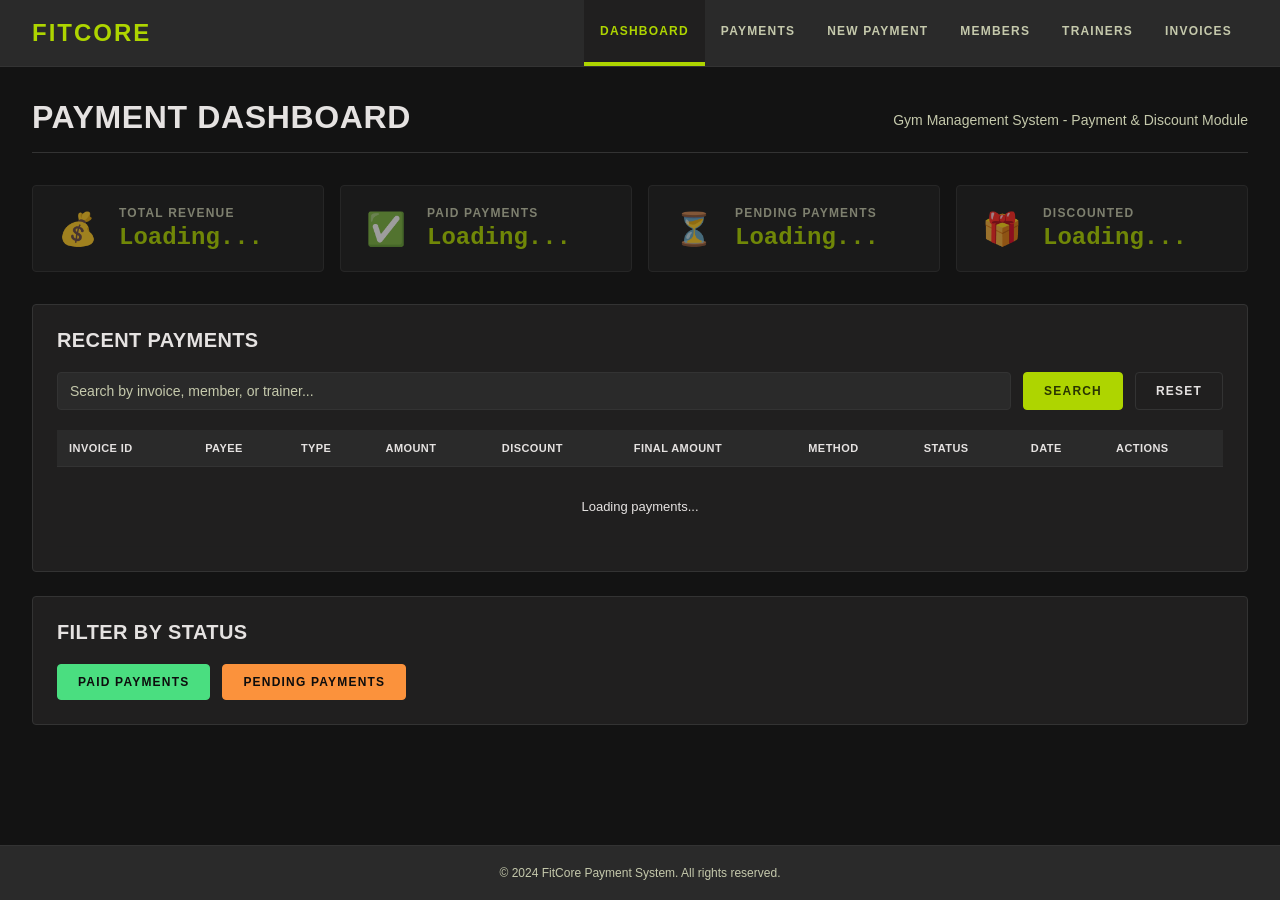
==== index.html @ 8bd40336 "feat: Add Payments and Trainers management pages with CRUD functionality - Created payments.html for" ====
<!DOCTYPE html>
<html lang="en">
<head>
    <meta charset="UTF-8">
    <meta name="viewport" content="width=device-width, initial-scale=1.0">
    <title>FitCore Payment Dashboard</title>
    <link rel="stylesheet" href="styles.css">
</head>
<body>
    <nav class="navbar">
        <div class="nav-container">
            <h1 class="logo">FitCore</h1>
            <ul class="nav-menu">
                <li><a href="index.html" class="active">Dashboard</a></li>
                <li><a href="payments.html">Payments</a></li>
                <li><a href="create-payment.html">New Payment</a></li>
                <li><a href="members.html">Members</a></li>
                <li><a href="trainers.html">Trainers</a></li>
                <li><a href="invoices.html">Invoices</a></li>
            </ul>
        </div>
    </nav>

    <div class="container">
        <div class="page-header">
            <h1>Payment Dashboard</h1>
            <p>Gym Management System - Payment & Discount Module</p>
        </div>

        <!-- Stats Section -->
        <div class="stats-grid" id="statsContainer">
            <div class="stat-card loading">
                <div class="stat-icon">💰</div>
                <div class="stat-info">
                    <h3>Total Revenue</h3>
                    <p class="stat-value">Loading...</p>
                </div>
            </div>
            <div class="stat-card loading">
                <div class="stat-icon">✅</div>
                <div class="stat-info">
                    <h3>Paid Payments</h3>
                    <p class="stat-value">Loading...</p>
                </div>
            </div>
            <div class="stat-card loading">
                <div class="stat-icon">⏳</div>
                <div class="stat-info">
                    <h3>Pending Payments</h3>
                    <p class="stat-value">Loading...</p>
                </div>
            </div>
            <div class="stat-card loading">
                <div class="stat-icon">🎁</div>
                <div class="stat-info">
                    <h3>Discounted</h3>
                    <p class="stat-value">Loading...</p>
                </div>
            </div>
        </div>

        <!-- Recent Payments Section -->
        <div class="section">
            <h2>Recent Payments</h2>
            <div class="search-box">
                <input type="text" id="searchInput" placeholder="Search by invoice, member, or trainer..." class="search-input">
                <button onclick="searchPayments()" class="btn btn-primary">Search</button>
                <button onclick="loadPayments()" class="btn btn-secondary">Reset</button>
            </div>

            <div class="table-wrapper">
                <table class="data-table" id="paymentsTable">
                    <thead>
                        <tr>
                            <th>Invoice ID</th>
                            <th>Payee</th>
                            <th>Type</th>
                            <th>Amount</th>
                            <th>Discount</th>
                            <th>Final Amount</th>
                            <th>Method</th>
                            <th>Status</th>
                            <th>Date</th>
                            <th>Actions</th>
                        </tr>
                    </thead>
                    <tbody id="paymentsTableBody">
                        <tr><td colspan="10" class="loading-row">Loading payments...</td></tr>
                    </tbody>
                </table>
            </div>
        </div>

        <!-- Status Filter -->
        <div class="section">
            <h2>Filter by Status</h2>
            <div class="filter-buttons">
                <button onclick="filterByStatus('PAID')" class="btn btn-success">Paid Payments</button>
                <button onclick="filterByStatus('PENDING')" class="btn btn-warning">Pending Payments</button>
            </div>
        </div>
    </div>

    <footer class="footer">
        <p>&copy; 2024 FitCore Payment System. All rights reserved.</p>
    </footer>

    <script src="api.js"></script>
    <script src="dashboard.js"></script>
</body>
</html>
---- styles.css ----
/* ========================================
   FitCore Payment Dashboard - Styles
   Design System: FitCore Precision
   ======================================== */

* {
    margin: 0;
    padding: 0;
    box-sizing: border-box;
}

:root {
    --surface: #131313;
    --surface-dim: #131313;
    --surface-bright: #3a3939;
    --surface-container: #201f1f;
    --surface-container-high: #2a2a2a;
    --on-surface: #e5e2e1;
    --on-surface-variant: #c5c9ac;
    --primary: #aed500;
    --on-primary: #293500;
    --error: #ffb4ab;
    --on-error: #690005;
    --error-container: #93000a;

    --font-primary: 'Geist', -apple-system, BlinkMacSystemFont, 'Segoe UI', Roboto, sans-serif;
    --font-heading: 'Archivo Narrow', sans-serif;
}

html, body {
    width: 100%;
    height: 100%;
    font-family: var(--font-primary);
    background-color: var(--surface);
    color: var(--on-surface);
}

body {
    display: flex;
    flex-direction: column;
}

/* ========== NAVBAR ========== */
.navbar {
    background-color: var(--surface-container-high);
    border-bottom: 1px solid #333333;
    padding: 0;
    position: sticky;
    top: 0;
    z-index: 100;
}

.nav-container {
    max-width: 1440px;
    margin: 0 auto;
    display: flex;
    justify-content: space-between;
    align-items: center;
    padding: 0 32px;
}

.logo {
    font-family: var(--font-heading);
    font-size: 24px;
    font-weight: 700;
    color: var(--primary);
    text-transform: uppercase;
    letter-spacing: 2px;
    margin: 0;
    padding: 16px 0;
}

.nav-menu {
    display: flex;
    list-style: none;
    gap: 0;
    margin: 0;
}

.nav-menu li a {
    display: block;
    padding: 24px 16px;
    color: var(--on-surface-variant);
    text-decoration: none;
    border-bottom: 4px solid transparent;
    transition: all 0.3s ease;
    font-size: 12px;
    font-weight: 600;
    text-transform: uppercase;
    letter-spacing: 0.1em;
}

.nav-menu li a:hover,
.nav-menu li a.active {
    color: var(--primary);
    border-bottom-color: var(--primary);
    background-color: var(--surface-container);
}

/* ========== CONTAINER ========== */
.container {
    flex: 1;
    max-width: 1440px;
    margin: 0 auto;
    padding: 32px;
    width: 100%;
}

.page-header {
    display: flex;
    justify-content: space-between;
    align-items: center;
    margin-bottom: 32px;
    padding-bottom: 16px;
    border-bottom: 1px solid #333333;
}

.page-header h1 {
    font-family: var(--font-heading);
    font-size: 32px;
    font-weight: 700;
    text-transform: uppercase;
    letter-spacing: 0.02em;
}

.page-header p {
    color: var(--on-surface-variant);
    font-size: 14px;
    margin-top: 4px;
}

/* ========== STATS GRID ========== */
.stats-grid {
    display: grid;
    grid-template-columns: repeat(auto-fit, minmax(250px, 1fr));
    gap: 16px;
    margin-bottom: 32px;
}

.stat-card {
    background-color: var(--surface-container);
    border: 1px solid #333333;
    border-radius: 4px;
    padding: 20px;
    display: flex;
    align-items: center;
    gap: 16px;
    transition: all 0.3s ease;
}

.stat-card:hover {
    background-color: var(--surface-container-high);
    border-color: var(--primary);
}

.stat-card.loading {
    opacity: 0.6;
}

.stat-icon {
    font-size: 32px;
    min-width: 50px;
    text-align: center;
}

.stat-info h3 {
    font-family: var(--font-heading);
    font-size: 12px;
    font-weight: 600;
    text-transform: uppercase;
    letter-spacing: 0.1em;
    color: var(--on-surface-variant);
    margin-bottom: 4px;
}

.stat-value {
    font-family: 'Courier New', monospace;
    font-size: 24px;
    font-weight: 600;
    color: var(--primary);
    margin: 0;
}

/* ========== SECTIONS ========== */
.section {
    background-color: var(--surface-container);
    border: 1px solid #333333;
    border-radius: 4px;
    padding: 24px;
    margin-bottom: 24px;
}

.section h2 {
    font-family: var(--font-heading);
    font-size: 20px;
    font-weight: 600;
    text-transform: uppercase;
    letter-spacing: 0.02em;
    margin-bottom: 20px;
}

/* ========== SEARCH & FILTER ========== */
.search-box {
    display: flex;
    gap: 12px;
    margin-bottom: 20px;
}

.search-input {
    flex: 1;
    background-color: var(--surface-container-high);
    border: 1px solid #333333;
    border-radius: 4px;
    padding: 10px 12px;
    color: var(--on-surface);
    font-size: 14px;
}

.search-input::placeholder {
    color: var(--on-surface-variant);
}

.search-input:focus {
    outline: none;
    border-color: var(--primary);
    background-color: var(--surface);
}

.filter-buttons {
    display: flex;
    gap: 12px;
    flex-wrap: wrap;
}

/* ========== BUTTONS ========== */
.btn {
    padding: 10px 20px;
    border: 1px solid transparent;
    border-radius: 4px;
    cursor: pointer;
    font-family: var(--font-primary);
    font-size: 12px;
    font-weight: 600;
    text-transform: uppercase;
    letter-spacing: 0.1em;
    transition: all 0.3s ease;
    text-decoration: none;
    display: inline-flex;
    align-items: center;
    gap: 8px;
}

.btn-primary {
    background-color: var(--primary);
    color: var(--on-primary);
    border-color: var(--primary);
}

.btn-primary:hover {
    background-color: #c7f300;
    transform: translateY(-2px);
}

.btn-secondary {
    background-color: transparent;
    color: var(--on-surface);
    border-color: #333333;
}

.btn-secondary:hover {
    background-color: var(--surface-container-high);
    border-color: var(--on-surface);
}

.btn-success {
    background-color: #4ADE80;
    color: #0D0D0D;
    border-color: #4ADE80;
}

.btn-success:hover {
    background-color: #22c55e;
}

.btn-warning {
    background-color: #FB923C;
    color: #0D0D0D;
    border-color: #FB923C;
}

.btn-warning:hover {
    background-color: #f97316;
}

.btn-info {
    background-color: #aaedfe;
    color: #001f25;
    border-color: #aaedfe;
}

.btn-danger {
    background-color: var(--error-container);
    color: var(--error);
    border-color: var(--error-container);
}

.btn-danger:hover {
    background-color: #dc2626;
    color: white;
}

.btn-lg {
    padding: 14px 28px;
    font-size: 13px;
}

.btn:disabled {
    opacity: 0.5;
    cursor: not-allowed;
}

/* ========== TABLES ========== */
.table-wrapper {
    overflow-x: auto;
}

.data-table {
    width: 100%;
    border-collapse: collapse;
    font-size: 13px;
}

.data-table thead {
    background-color: var(--surface-container-high);
    border-bottom: 1px solid #333333;
}

.data-table th {
    padding: 12px;
    text-align: left;
    font-family: var(--font-heading);
    font-weight: 600;
    text-transform: uppercase;
    letter-spacing: 0.04em;
    color: var(--on-surface);
    font-size: 11px;
}

.data-table td {
    padding: 12px;
    border-bottom: 1px solid #1f1f1f;
    color: var(--on-surface);
}

.data-table tbody tr:hover {
    background-color: var(--surface-container-high);
}

.data-table tbody tr.paid {
    border-left: 4px solid #4ADE80;
}

.data-table tbody tr.pending {
    border-left: 4px solid #FB923C;
}

.loading-row {
    text-align: center;
    color: var(--on-surface-variant);
    padding: 32px !important;
}

.status-badge {
    display: inline-block;
    padding: 4px 12px;
    border-radius: 4px;
    font-weight: 600;
    font-size: 10px;
    text-transform: uppercase;
    letter-spacing: 0.1em;
}

.status-paid {
    background-color: #0F2D0F;
    color: #4ADE80;
}

.status-pending {
    background-color: #2D1A00;
    color: #FB923C;
}

.badge {
    display: inline-block;
    padding: 3px 8px;
    border-radius: 2px;
    font-weight: 600;
    font-size: 10px;
    text-transform: uppercase;
}

.badge-premium {
    background-color: var(--primary);
    color: var(--on-primary);
}

.badge-new {
    background-color: #aaedfe;
    color: #001f25;
}

/* ========== FORMS ========== */
.form-container {
    max-width: 600px;
}

.payment-form {
    background-color: var(--surface-container);
    border: 1px solid #333333;
    border-radius: 4px;
    padding: 24px;
}

.form-section {
    margin-bottom: 24px;
}

.form-section h3 {
    font-family: var(--font-heading);
    font-size: 14px;
    font-weight: 600;
    text-transform: uppercase;
    letter-spacing: 0.04em;
    margin-bottom: 16px;
    padding-bottom: 12px;
    border-bottom: 1px solid #333333;
}

.form-group {
    margin-bottom: 16px;
}

.form-group label {
    display: block;
    font-size: 12px;
    font-weight: 600;
    text-transform: uppercase;
    letter-spacing: 0.1em;
    color: var(--on-surface-variant);
    margin-bottom: 6px;
}

.form-control {
    width: 100%;
    background-color: var(--surface-container-high);
    border: 1px solid #333333;
    border-radius: 4px;
    padding: 10px 12px;
    color: var(--on-surface);
    font-family: var(--font-primary);
    font-size: 14px;
    transition: all 0.3s ease;
}

.form-control:focus {
    outline: none;
    border-color: var(--primary);
    background-color: var(--surface);
}

.form-control::placeholder {
    color: var(--on-surface-variant);
}

textarea.form-control {
    resize: vertical;
}

.form-group.highlight {
    background-color: var(--surface-container-high);
    border: 1px solid var(--primary);
    border-radius: 4px;
    padding: 12px;
    margin-bottom: 16px;
}

.form-group.highlight input {
    background-color: transparent;
    border: none;
    color: var(--primary);
}

.form-actions {
    display: flex;
    gap: 12px;
    margin-top: 24px;
    padding-top: 24px;
    border-top: 1px solid #333333;
}

.form-actions button,
.form-actions a {
    flex: 1;
}

/* ========== MODALS ========== */
.modal {
    display: none;
    position: fixed;
    top: 0;
    left: 0;
    width: 100%;
    height: 100%;
    background-color: rgba(0, 0, 0, 0.7);
    z-index: 1000;
    align-items: center;
    justify-content: center;
}

.modal.active {
    display: flex;
}

.modal-content {
    background-color: var(--surface-container);
    border: 1px solid #333333;
    border-radius: 4px;
    width: 90%;
    max-width: 500px;
    max-height: 90vh;
    overflow-y: auto;
    box-shadow: 0 10px 40px rgba(0, 0, 0, 0.5);
}

.modal-content.invoice-content {
    max-width: 800px;
}

.modal-header {
    display: flex;
    justify-content: space-between;
    align-items: center;
    padding: 20px;
    border-bottom: 1px solid #333333;
}

.modal-header h2 {
    font-family: var(--font-heading);
    font-size: 18px;
    font-weight: 600;
    text-transform: uppercase;
}

.close-btn {
    background: none;
    border: none;
    color: var(--on-surface);
    font-size: 28px;
    cursor: pointer;
    padding: 0;
    width: 32px;
    height: 32px;
    display: flex;
    align-items: center;
    justify-content: center;
    transition: all 0.3s ease;
}

.close-btn:hover {
    color: var(--primary);
}

.modal-body {
    padding: 20px;
}

.modal-footer {
    display: flex;
    gap: 12px;
    padding: 20px;
    border-top: 1px solid #333333;
    justify-content: flex-end;
}

.modal-footer .btn {
    flex: 0 1 auto;
}

/* ========== ALERTS ========== */
.alert {
    padding: 16px;
    border-radius: 4px;
    margin-bottom: 16px;
    border-left: 4px solid;
}

.alert h4 {
    margin: 0 0 8px 0;
    font-weight: 600;
}

.alert p {
    margin: 0;
    font-size: 14px;
}

.alert-success {
    background-color: #0F2D0F;
    border-left-color: #4ADE80;
    color: #4ADE80;
}

.alert-error {
    background-color: var(--error-container);
    border-left-color: var(--error);
    color: var(--error);
}

/* ========== INVOICE PREVIEW ========== */
.invoice-preview {
    background-color: #ffffff;
    color: #000000;
    padding: 40px;
    border-radius: 4px;
}

.invoice-header {
    text-align: center;
    margin-bottom: 30px;
    border-bottom: 2px solid #000;
    padding-bottom: 20px;
}

.invoice-header h1 {
    font-size: 28px;
    margin: 0;
}

.invoice-details {
    display: grid;
    grid-template-columns: 1fr 1fr;
    gap: 20px;
    margin-bottom: 30px;
}

.invoice-detail-group h3 {
    font-size: 12px;
    font-weight: 600;
    text-transform: uppercase;
    margin-bottom: 10px;
    border-bottom: 1px solid #ccc;
    padding-bottom: 5px;
}

.invoice-detail-group p {
    margin: 5px 0;
    font-size: 13px;
}

.invoice-items {
    margin-bottom: 30px;
}

.invoice-items table {
    width: 100%;
    border-collapse: collapse;
    margin-bottom: 20px;
}

.invoice-items th {
    background-color: #f0f0f0;
    padding: 10px;
    text-align: left;
    font-weight: 600;
    border-bottom: 2px solid #000;
}

.invoice-items td {
    padding: 10px;
    border-bottom: 1px solid #ddd;
}

.invoice-totals {
    display: flex;
    justify-content: flex-end;
    margin-bottom: 30px;
}

.totals-table {
    width: 300px;
}

.totals-table tr td {
    padding: 8px;
    border: none;
}

.totals-table tr.total td {
    border-top: 2px solid #000;
    border-bottom: 2px solid #000;
    font-weight: 600;
    font-size: 14px;
}

/* ========== FOOTER ========== */
.footer {
    background-color: var(--surface-container-high);
    border-top: 1px solid #333333;
    padding: 20px 32px;
    text-align: center;
    color: var(--on-surface-variant);
    font-size: 12px;
    margin-top: auto;
}

/* ========== RESPONSIVE ========== */
@media (max-width: 768px) {
    .container {
        padding: 16px;
    }

    .nav-container {
        padding: 0 16px;
        flex-direction: column;
        gap: 12px;
    }

    .nav-menu {
        flex-wrap: wrap;
        gap: 0;
    }

    .nav-menu li a {
        padding: 12px 8px;
        font-size: 10px;
    }

    .page-header {
        flex-direction: column;
        align-items: flex-start;
        gap: 12px;
    }

    .stats-grid {
        grid-template-columns: 1fr;
    }

    .search-box {
        flex-direction: column;
    }

    .search-box .btn {
        width: 100%;
    }

    .filter-buttons {
        justify-content: flex-start;
    }

    .data-table {
        font-size: 11px;
    }

    .data-table th,
    .data-table td {
        padding: 8px 6px;
    }

    .form-actions {
        flex-direction: column;
    }

    .modal-content {
        width: 95%;
    }

    .invoice-preview {
        padding: 20px;
    }
}
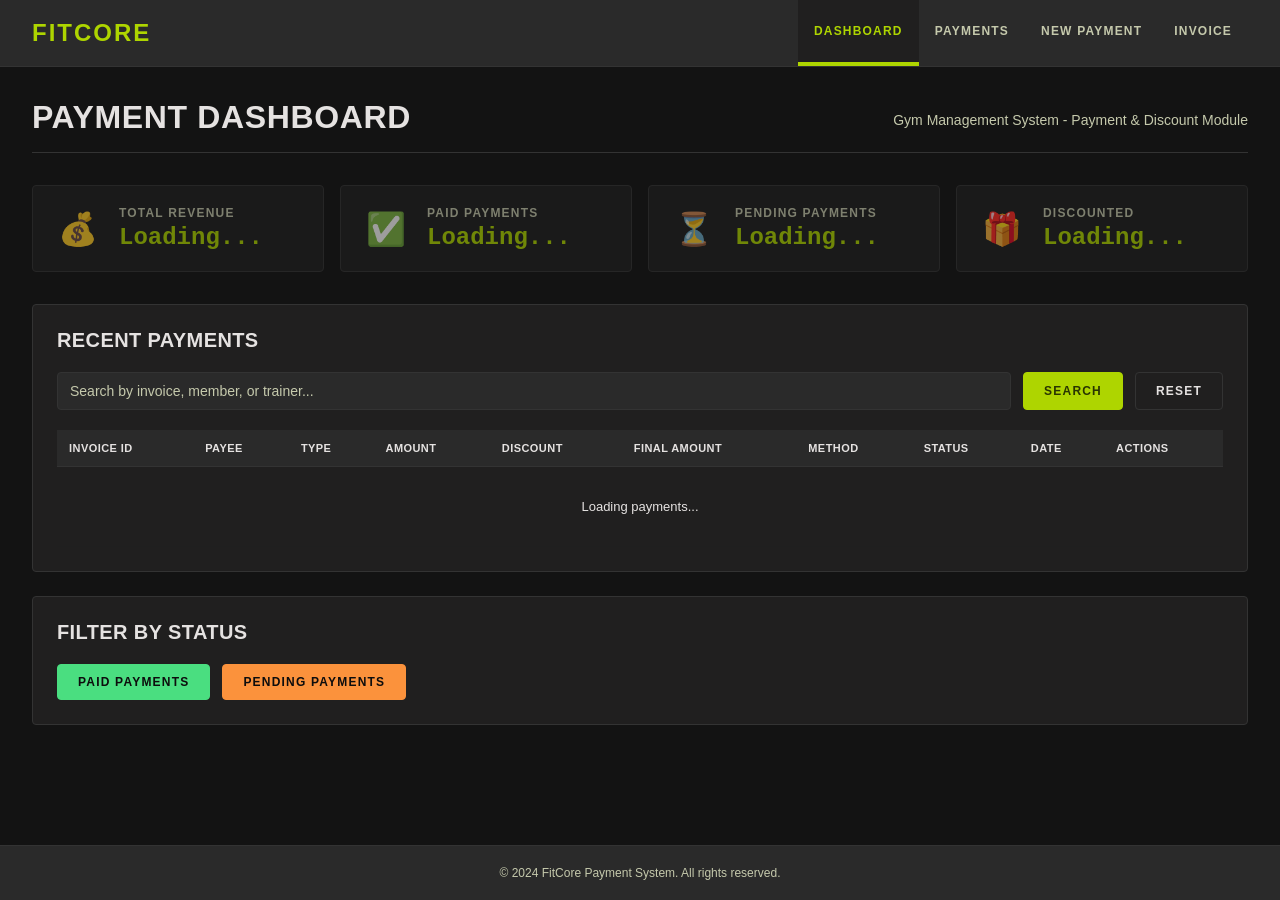
==== commit 37d34027: "feat: Add payment management functionality with API integration - Implemented utility functions for " ====
--- a/index.html
+++ b/index.html
@@ -4,7 +4,8 @@
     <meta charset="UTF-8">
     <meta name="viewport" content="width=device-width, initial-scale=1.0">
     <title>FitCore Payment Dashboard</title>
-    <link rel="stylesheet" href="styles.css">
+    <link rel="stylesheet" href="assets/css/main.css">
+    <link rel="stylesheet" href="assets/css/dashboard.css">
 </head>
 <body>
     <nav class="navbar">
@@ -12,11 +13,9 @@
             <h1 class="logo">FitCore</h1>
             <ul class="nav-menu">
                 <li><a href="index.html" class="active">Dashboard</a></li>
-                <li><a href="payments.html">Payments</a></li>
-                <li><a href="create-payment.html">New Payment</a></li>
-                <li><a href="members.html">Members</a></li>
-                <li><a href="trainers.html">Trainers</a></li>
-                <li><a href="invoices.html">Invoices</a></li>
+                <li><a href="pages/payments-dashboard.html">Payments</a></li>
+                <li><a href="pages/new-payment.html">New Payment</a></li>
+                <li><a href="pages/invoice-view.html">Invoice</a></li>
             </ul>
         </div>
     </nav>
@@ -105,7 +104,7 @@
         <p>&copy; 2024 FitCore Payment System. All rights reserved.</p>
     </footer>
 
-    <script src="api.js"></script>
-    <script src="dashboard.js"></script>
+    <script src="assets/js/api.js"></script>
+    <script src="assets/js/dashboard.js"></script>
 </body>
 </html>
--- a/assets/css/main.css
+++ b/assets/css/main.css
@@ -0,0 +1,775 @@
+/* ========================================
+   FitCore Payment Dashboard - Styles
+   Design System: FitCore Precision
+   ======================================== */
+
+* {
+    margin: 0;
+    padding: 0;
+    box-sizing: border-box;
+}
+
+:root {
+    --surface: #131313;
+    --surface-dim: #131313;
+    --surface-bright: #3a3939;
+    --surface-container: #201f1f;
+    --surface-container-high: #2a2a2a;
+    --on-surface: #e5e2e1;
+    --on-surface-variant: #c5c9ac;
+    --primary: #aed500;
+    --on-primary: #293500;
+    --error: #ffb4ab;
+    --on-error: #690005;
+    --error-container: #93000a;
+
+    --font-primary: 'Geist', -apple-system, BlinkMacSystemFont, 'Segoe UI', Roboto, sans-serif;
+    --font-heading: 'Archivo Narrow', sans-serif;
+}
+
+html, body {
+    width: 100%;
+    height: 100%;
+    font-family: var(--font-primary);
+    background-color: var(--surface);
+    color: var(--on-surface);
+}
+
+body {
+    display: flex;
+    flex-direction: column;
+}
+
+/* ========== NAVBAR ========== */
+.navbar {
+    background-color: var(--surface-container-high);
+    border-bottom: 1px solid #333333;
+    padding: 0;
+    position: sticky;
+    top: 0;
+    z-index: 100;
+}
+
+.nav-container {
+    max-width: 1440px;
+    margin: 0 auto;
+    display: flex;
+    justify-content: space-between;
+    align-items: center;
+    padding: 0 32px;
+}
+
+.logo {
+    font-family: var(--font-heading);
+    font-size: 24px;
+    font-weight: 700;
+    color: var(--primary);
+    text-transform: uppercase;
+    letter-spacing: 2px;
+    margin: 0;
+    padding: 16px 0;
+}
+
+.nav-menu {
+    display: flex;
+    list-style: none;
+    gap: 0;
+    margin: 0;
+}
+
+.nav-menu li a {
+    display: block;
+    padding: 24px 16px;
+    color: var(--on-surface-variant);
+    text-decoration: none;
+    border-bottom: 4px solid transparent;
+    transition: all 0.3s ease;
+    font-size: 12px;
+    font-weight: 600;
+    text-transform: uppercase;
+    letter-spacing: 0.1em;
+}
+
+.nav-menu li a:hover,
+.nav-menu li a.active {
+    color: var(--primary);
+    border-bottom-color: var(--primary);
+    background-color: var(--surface-container);
+}
+
+/* ========== CONTAINER ========== */
+.container {
+    flex: 1;
+    max-width: 1440px;
+    margin: 0 auto;
+    padding: 32px;
+    width: 100%;
+}
+
+.page-header {
+    display: flex;
+    justify-content: space-between;
+    align-items: center;
+    margin-bottom: 32px;
+    padding-bottom: 16px;
+    border-bottom: 1px solid #333333;
+}
+
+.page-header h1 {
+    font-family: var(--font-heading);
+    font-size: 32px;
+    font-weight: 700;
+    text-transform: uppercase;
+    letter-spacing: 0.02em;
+}
+
+.page-header p {
+    color: var(--on-surface-variant);
+    font-size: 14px;
+    margin-top: 4px;
+}
+
+/* ========== STATS GRID ========== */
+.stats-grid {
+    display: grid;
+    grid-template-columns: repeat(auto-fit, minmax(250px, 1fr));
+    gap: 16px;
+    margin-bottom: 32px;
+}
+
+.stat-card {
+    background-color: var(--surface-container);
+    border: 1px solid #333333;
+    border-radius: 4px;
+    padding: 20px;
+    display: flex;
+    align-items: center;
+    gap: 16px;
+    transition: all 0.3s ease;
+}
+
+.stat-card:hover {
+    background-color: var(--surface-container-high);
+    border-color: var(--primary);
+}
+
+.stat-card.loading {
+    opacity: 0.6;
+}
+
+.stat-icon {
+    font-size: 32px;
+    min-width: 50px;
+    text-align: center;
+}
+
+.stat-info h3 {
+    font-family: var(--font-heading);
+    font-size: 12px;
+    font-weight: 600;
+    text-transform: uppercase;
+    letter-spacing: 0.1em;
+    color: var(--on-surface-variant);
+    margin-bottom: 4px;
+}
+
+.stat-value {
+    font-family: 'Courier New', monospace;
+    font-size: 24px;
+    font-weight: 600;
+    color: var(--primary);
+    margin: 0;
+}
+
+/* ========== SECTIONS ========== */
+.section {
+    background-color: var(--surface-container);
+    border: 1px solid #333333;
+    border-radius: 4px;
+    padding: 24px;
+    margin-bottom: 24px;
+}
+
+.section h2 {
+    font-family: var(--font-heading);
+    font-size: 20px;
+    font-weight: 600;
+    text-transform: uppercase;
+    letter-spacing: 0.02em;
+    margin-bottom: 20px;
+}
+
+/* ========== SEARCH & FILTER ========== */
+.search-box {
+    display: flex;
+    gap: 12px;
+    margin-bottom: 20px;
+}
+
+.search-input {
+    flex: 1;
+    background-color: var(--surface-container-high);
+    border: 1px solid #333333;
+    border-radius: 4px;
+    padding: 10px 12px;
+    color: var(--on-surface);
+    font-size: 14px;
+}
+
+.search-input::placeholder {
+    color: var(--on-surface-variant);
+}
+
+.search-input:focus {
+    outline: none;
+    border-color: var(--primary);
+    background-color: var(--surface);
+}
+
+.filter-buttons {
+    display: flex;
+    gap: 12px;
+    flex-wrap: wrap;
+}
+
+/* ========== BUTTONS ========== */
+.btn {
+    padding: 10px 20px;
+    border: 1px solid transparent;
+    border-radius: 4px;
+    cursor: pointer;
+    font-family: var(--font-primary);
+    font-size: 12px;
+    font-weight: 600;
+    text-transform: uppercase;
+    letter-spacing: 0.1em;
+    transition: all 0.3s ease;
+    text-decoration: none;
+    display: inline-flex;
+    align-items: center;
+    gap: 8px;
+}
+
+.btn-primary {
+    background-color: var(--primary);
+    color: var(--on-primary);
+    border-color: var(--primary);
+}
+
+.btn-primary:hover {
+    background-color: #c7f300;
+    transform: translateY(-2px);
+}
+
+.btn-secondary {
+    background-color: transparent;
+    color: var(--on-surface);
+    border-color: #333333;
+}
+
+.btn-secondary:hover {
+    background-color: var(--surface-container-high);
+    border-color: var(--on-surface);
+}
+
+.btn-success {
+    background-color: #4ADE80;
+    color: #0D0D0D;
+    border-color: #4ADE80;
+}
+
+.btn-success:hover {
+    background-color: #22c55e;
+}
+
+.btn-warning {
+    background-color: #FB923C;
+    color: #0D0D0D;
+    border-color: #FB923C;
+}
+
+.btn-warning:hover {
+    background-color: #f97316;
+}
+
+
+.btn-danger {
+    background-color: var(--error-container);
+    color: var(--error);
+    border-color: var(--error-container);
+}
+
+.btn-danger:hover {
+    background-color: #dc2626;
+    color: white;
+}
+
+.btn-lg {
+    padding: 14px 28px;
+    font-size: 13px;
+}
+
+.btn:disabled {
+    opacity: 0.5;
+    cursor: not-allowed;
+}
+
+/* ========== TABLES ========== */
+.table-wrapper {
+    overflow-x: auto;
+}
+
+.data-table {
+    width: 100%;
+    border-collapse: collapse;
+    font-size: 13px;
+}
+
+.data-table thead {
+    background-color: var(--surface-container-high);
+    border-bottom: 1px solid #333333;
+}
+
+.data-table th {
+    padding: 12px;
+    text-align: left;
+    font-family: var(--font-heading);
+    font-weight: 600;
+    text-transform: uppercase;
+    letter-spacing: 0.04em;
+    color: var(--on-surface);
+    font-size: 11px;
+}
+
+.data-table td {
+    padding: 12px;
+    border-bottom: 1px solid #1f1f1f;
+    color: var(--on-surface);
+}
+
+.data-table tbody tr:hover {
+    background-color: var(--surface-container-high);
+}
+
+.data-table tbody tr.paid {
+    border-left: 4px solid #4ADE80;
+}
+
+.data-table tbody tr.pending {
+    border-left: 4px solid #FB923C;
+}
+
+.loading-row {
+    text-align: center;
+    color: var(--on-surface-variant);
+    padding: 32px !important;
+}
+
+.status-badge {
+    display: inline-block;
+    padding: 4px 12px;
+    border-radius: 4px;
+    font-weight: 600;
+    font-size: 10px;
+    text-transform: uppercase;
+    letter-spacing: 0.1em;
+}
+
+.status-paid {
+    background-color: #0F2D0F;
+    color: #4ADE80;
+}
+
+.status-pending {
+    background-color: #2D1A00;
+    color: #FB923C;
+}
+
+.badge {
+    display: inline-block;
+    padding: 3px 8px;
+    border-radius: 2px;
+    font-weight: 600;
+    font-size: 10px;
+    text-transform: uppercase;
+}
+
+.badge-premium {
+    background-color: var(--primary);
+    color: var(--on-primary);
+}
+
+.badge-new {
+    background-color: #aaedfe;
+    color: #001f25;
+}
+
+/* ========== FORMS ========== */
+.form-container {
+    max-width: 600px;
+}
+
+.payment-form {
+    background-color: var(--surface-container);
+    border: 1px solid #333333;
+    border-radius: 4px;
+    padding: 24px;
+}
+
+.form-section {
+    margin-bottom: 24px;
+}
+
+.form-section h3 {
+    font-family: var(--font-heading);
+    font-size: 14px;
+    font-weight: 600;
+    text-transform: uppercase;
+    letter-spacing: 0.04em;
+    margin-bottom: 16px;
+    padding-bottom: 12px;
+    border-bottom: 1px solid #333333;
+}
+
+.form-group {
+    margin-bottom: 16px;
+}
+
+.form-group label {
+    display: block;
+    font-size: 12px;
+    font-weight: 600;
+    text-transform: uppercase;
+    letter-spacing: 0.1em;
+    color: var(--on-surface-variant);
+    margin-bottom: 6px;
+}
+
+.form-control {
+    width: 100%;
+    background-color: var(--surface-container-high);
+    border: 1px solid #333333;
+    border-radius: 4px;
+    padding: 10px 12px;
+    color: var(--on-surface);
+    font-family: var(--font-primary);
+    font-size: 14px;
+    transition: all 0.3s ease;
+}
+
+.form-control:focus {
+    outline: none;
+    border-color: var(--primary);
+    background-color: var(--surface);
+}
+
+.form-control::placeholder {
+    color: var(--on-surface-variant);
+}
+
+textarea.form-control {
+    resize: vertical;
+}
+
+.form-group.highlight {
+    background-color: var(--surface-container-high);
+    border: 1px solid var(--primary);
+    border-radius: 4px;
+    padding: 12px;
+    margin-bottom: 16px;
+}
+
+.form-group.highlight input {
+    background-color: transparent;
+    border: none;
+    color: var(--primary);
+}
+
+.form-actions {
+    display: flex;
+    gap: 12px;
+    margin-top: 24px;
+    padding-top: 24px;
+    border-top: 1px solid #333333;
+}
+
+.form-actions button,
+.form-actions a {
+    flex: 1;
+}
+
+/* ========== MODALS ========== */
+.modal {
+    display: none;
+    position: fixed;
+    top: 0;
+    left: 0;
+    width: 100%;
+    height: 100%;
+    background-color: rgba(0, 0, 0, 0.7);
+    z-index: 1000;
+    align-items: center;
+    justify-content: center;
+}
+
+.modal.active {
+    display: flex;
+}
+
+.modal-content {
+    background-color: var(--surface-container);
+    border: 1px solid #333333;
+    border-radius: 4px;
+    width: 90%;
+    max-width: 500px;
+    max-height: 90vh;
+    overflow-y: auto;
+    box-shadow: 0 10px 40px rgba(0, 0, 0, 0.5);
+}
+
+.modal-content.invoice-content {
+    max-width: 800px;
+}
+
+.modal-header {
+    display: flex;
+    justify-content: space-between;
+    align-items: center;
+    padding: 20px;
+    border-bottom: 1px solid #333333;
+}
+
+.modal-header h2 {
+    font-family: var(--font-heading);
+    font-size: 18px;
+    font-weight: 600;
+    text-transform: uppercase;
+}
+
+.close-btn {
+    background: none;
+    border: none;
+    color: var(--on-surface);
+    font-size: 28px;
+    cursor: pointer;
+    padding: 0;
+    width: 32px;
+    height: 32px;
+    display: flex;
+    align-items: center;
+    justify-content: center;
+    transition: all 0.3s ease;
+}
+
+.close-btn:hover {
+    color: var(--primary);
+}
+
+.modal-body {
+    padding: 20px;
+}
+
+.modal-footer {
+    display: flex;
+    gap: 12px;
+    padding: 20px;
+    border-top: 1px solid #333333;
+    justify-content: flex-end;
+}
+
+.modal-footer .btn {
+    flex: 0 1 auto;
+}
+
+/* ========== ALERTS ========== */
+.alert {
+    padding: 16px;
+    border-radius: 4px;
+    margin-bottom: 16px;
+    border-left: 4px solid;
+}
+
+.alert h4 {
+    margin: 0 0 8px 0;
+    font-weight: 600;
+}
+
+.alert p {
+    margin: 0;
+    font-size: 14px;
+}
+
+.alert-success {
+    background-color: #0F2D0F;
+    border-left-color: #4ADE80;
+    color: #4ADE80;
+}
+
+.alert-error {
+    background-color: var(--error-container);
+    border-left-color: var(--error);
+    color: var(--error);
+}
+
+/* ========== INVOICE PREVIEW ========== */
+.invoice-preview {
+    background-color: #ffffff;
+    color: #000000;
+    padding: 40px;
+    border-radius: 4px;
+}
+
+.invoice-header {
+    text-align: center;
+    margin-bottom: 30px;
+    border-bottom: 2px solid #000;
+    padding-bottom: 20px;
+}
+
+.invoice-header h1 {
+    font-size: 28px;
+    margin: 0;
+}
+
+.invoice-details {
+    display: grid;
+    grid-template-columns: 1fr 1fr;
+    gap: 20px;
+    margin-bottom: 30px;
+}
+
+.invoice-detail-group h3 {
+    font-size: 12px;
+    font-weight: 600;
+    text-transform: uppercase;
+    margin-bottom: 10px;
+    border-bottom: 1px solid #ccc;
+    padding-bottom: 5px;
+}
+
+.invoice-detail-group p {
+    margin: 5px 0;
+    font-size: 13px;
+}
+
+.invoice-items {
+    margin-bottom: 30px;
+}
+
+.invoice-items table {
+    width: 100%;
+    border-collapse: collapse;
+    margin-bottom: 20px;
+}
+
+.invoice-items th {
+    background-color: #f0f0f0;
+    padding: 10px;
+    text-align: left;
+    font-weight: 600;
+    border-bottom: 2px solid #000;
+}
+
+.invoice-items td {
+    padding: 10px;
+    border-bottom: 1px solid #ddd;
+}
+
+.invoice-totals {
+    display: flex;
+    justify-content: flex-end;
+    margin-bottom: 30px;
+}
+
+.totals-table {
+    width: 300px;
+}
+
+.totals-table tr td {
+    padding: 8px;
+    border: none;
+}
+
+.totals-table tr.total td {
+    border-top: 2px solid #000;
+    border-bottom: 2px solid #000;
+    font-weight: 600;
+    font-size: 14px;
+}
+
+/* ========== FOOTER ========== */
+.footer {
+    background-color: var(--surface-container-high);
+    border-top: 1px solid #333333;
+    padding: 20px 32px;
+    text-align: center;
+    color: var(--on-surface-variant);
+    font-size: 12px;
+    margin-top: auto;
+}
+
+/* ========== RESPONSIVE ========== */
+@media (max-width: 768px) {
+    .container {
+        padding: 16px;
+    }
+
+    .nav-container {
+        padding: 0 16px;
+        flex-direction: column;
+        gap: 12px;
+    }
+
+    .nav-menu {
+        flex-wrap: wrap;
+        gap: 0;
+    }
+
+    .nav-menu li a {
+        padding: 12px 8px;
+        font-size: 10px;
+    }
+
+    .page-header {
+        flex-direction: column;
+        align-items: flex-start;
+        gap: 12px;
+    }
+
+    .stats-grid {
+        grid-template-columns: 1fr;
+    }
+
+    .search-box {
+        flex-direction: column;
+    }
+
+    .search-box .btn {
+        width: 100%;
+    }
+
+    .filter-buttons {
+        justify-content: flex-start;
+    }
+
+    .data-table {
+        font-size: 11px;
+    }
+
+    .data-table th,
+    .data-table td {
+        padding: 8px 6px;
+    }
+
+    .form-actions {
+        flex-direction: column;
+    }
+
+    .modal-content {
+        width: 95%;
+    }
+
+    .invoice-preview {
+        padding: 20px;
+    }
+}
--- a/assets/css/dashboard.css
+++ b/assets/css/dashboard.css
@@ -0,0 +1,157 @@
+/* ========== STATS GRID ========== */
+.stats-grid {
+    display: grid;
+    grid-template-columns: repeat(auto-fit, minmax(250px, 1fr));
+    gap: 16px;
+    margin-bottom: 32px;
+}
+
+.stat-card {
+    background-color: var(--surface-container);
+    border: 1px solid #333333;
+    border-radius: 4px;
+    padding: 20px;
+    display: flex;
+    align-items: center;
+    gap: 16px;
+    transition: all 0.3s ease;
+}
+
+.stat-card:hover {
+    background-color: var(--surface-container-high);
+    border-color: var(--primary);
+}
+
+.stat-card.loading {
+    opacity: 0.6;
+}
+
+.stat-icon {
+    font-size: 32px;
+    min-width: 50px;
+    text-align: center;
+}
+
+.stat-info h3 {
+    font-family: var(--font-heading);
+    font-size: 12px;
+    font-weight: 600;
+    text-transform: uppercase;
+    letter-spacing: 0.1em;
+    color: var(--on-surface-variant);
+    margin-bottom: 4px;
+}
+
+.stat-value {
+    font-family: 'Courier New', monospace;
+    font-size: 24px;
+    font-weight: 600;
+    color: var(--primary);
+    margin: 0;
+}
+
+/* ========== TABLES ========== */
+.table-wrapper {
+    overflow-x: auto;
+}
+
+.data-table {
+    width: 100%;
+    border-collapse: collapse;
+    font-size: 13px;
+}
+
+.data-table thead {
+    background-color: var(--surface-container-high);
+    border-bottom: 1px solid #333333;
+}
+
+.data-table th {
+    padding: 12px;
+    text-align: left;
+    font-family: var(--font-heading);
+    font-weight: 600;
+    text-transform: uppercase;
+    letter-spacing: 0.04em;
+    color: var(--on-surface);
+    font-size: 11px;
+}
+
+.data-table td {
+    padding: 12px;
+    border-bottom: 1px solid #1f1f1f;
+    color: var(--on-surface);
+}
+
+.data-table tbody tr:hover {
+    background-color: var(--surface-container-high);
+}
+
+.data-table tbody tr.paid {
+    border-left: 4px solid #4ADE80;
+}
+
+.data-table tbody tr.pending {
+    border-left: 4px solid #FB923C;
+}
+
+.loading-row {
+    text-align: center;
+    color: var(--on-surface-variant);
+    padding: 32px !important;
+}
+
+.status-badge {
+    display: inline-block;
+    padding: 4px 12px;
+    border-radius: 4px;
+    font-weight: 600;
+    font-size: 10px;
+    text-transform: uppercase;
+    letter-spacing: 0.1em;
+}
+
+.status-paid {
+    background-color: #0F2D0F;
+    color: #4ADE80;
+}
+
+.status-pending {
+    background-color: #2D1A00;
+    color: #FB923C;
+}
+
+.badge {
+    display: inline-block;
+    padding: 3px 8px;
+    border-radius: 2px;
+    font-weight: 600;
+    font-size: 10px;
+    text-transform: uppercase;
+}
+
+.badge-premium {
+    background-color: var(--primary);
+    color: var(--on-primary);
+}
+
+.badge-new {
+    background-color: #aaedfe;
+    color: #001f25;
+}
+
+/* ========== RESPONSIVE ========== */
+@media (max-width: 768px) {
+    .stats-grid {
+        grid-template-columns: 1fr;
+    }
+
+    .data-table {
+        font-size: 11px;
+    }
+
+    .data-table th,
+    .data-table td {
+        padding: 8px 6px;
+    }
+}
